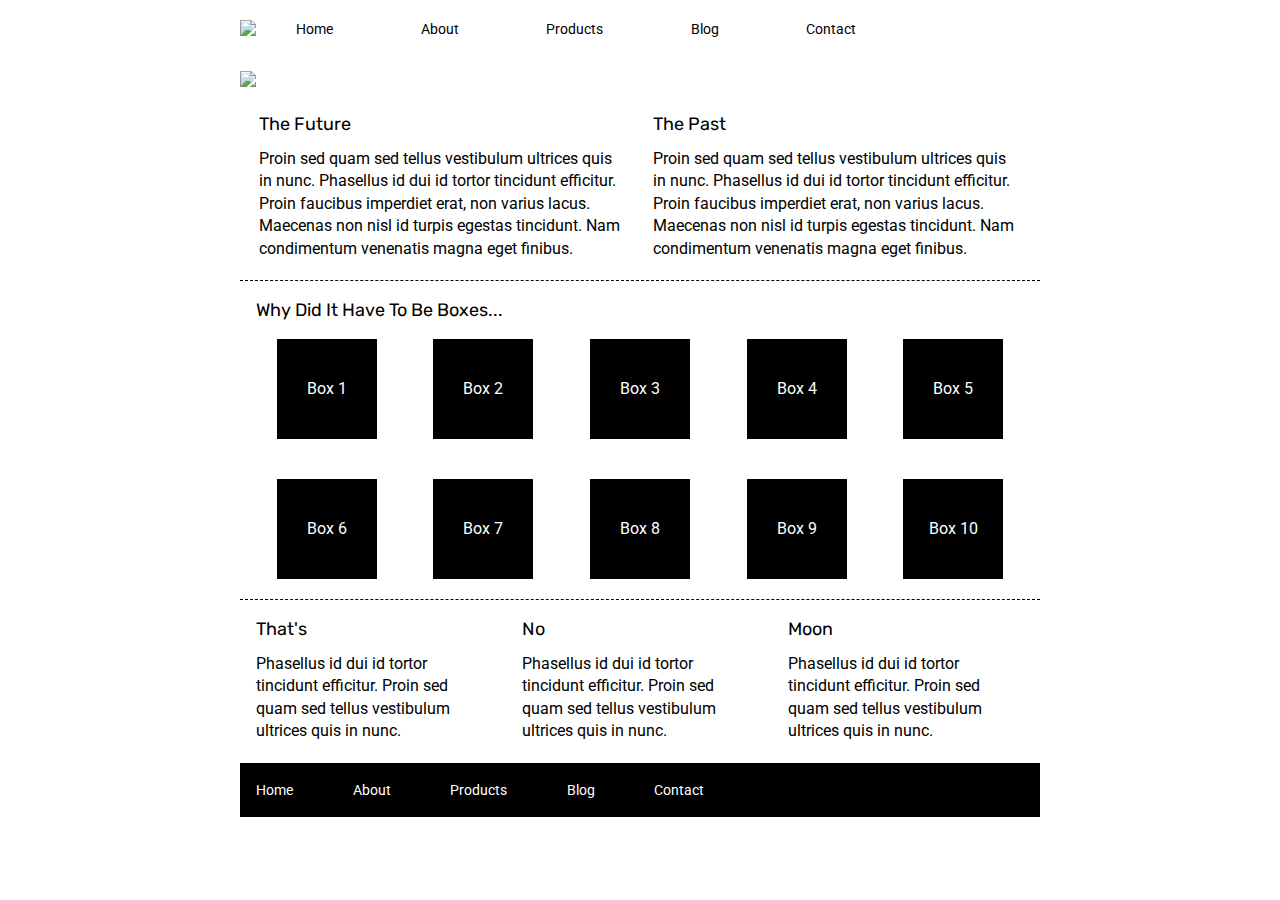
==== index.html @ c841b473 "add header imgs and nav" ====
<!doctype html>

<html lang="en">
<head>
  <meta charset="utf-8">

  <title>Sprint Challenge - Home</title>

  <link href="https://fonts.googleapis.com/css?family=Roboto|Rubik" rel="stylesheet">
  <link rel="stylesheet" href="css/index.css">

</head>

<body>
    
    <div class="container">
        <header>
            <div class="header-wrapper">
                <img src="./img/lambda-black.png">
                <nav>
                    <a href="#">Home</a>
                    <a href="#">About</a>
                    <a href="#">Products</a>
                    <a href="#">Blog</a>
                    <a href="#">Contact</a>
                </nav>
            </div>
            <img class="jumbo-img" src="./img/jumbo.jpg">
        </header>
    
        <section class="top-content">
            <div class="text-container">
                <h2>The Future</h2>
                <p>Proin sed quam sed tellus vestibulum ultrices quis in nunc. Phasellus id dui id tortor tincidunt efficitur. Proin faucibus imperdiet erat, non varius lacus. Maecenas non nisl id turpis egestas tincidunt. Nam condimentum venenatis magna eget finibus.</p>
            </div>
            <div class="text-container">
                <h2>The Past</h2>
                <p>Proin sed quam sed tellus vestibulum ultrices quis in nunc. Phasellus id dui id tortor tincidunt efficitur. Proin faucibus imperdiet erat, non varius lacus. Maecenas non nisl id turpis egestas tincidunt. Nam condimentum venenatis magna eget finibus.</p>
            </div>
        </section>
        
        <section class="middle-content">
        
            <h2>Why Did It Have To Be Boxes...</h2>
            
            <div class="boxes">
                <div class="box">Box 1</div>
                <div class="box">Box 2</div>
                <div class="box">Box 3</div>
                <div class="box">Box 4</div>
                <div class="box">Box 5</div>
                <div class="box">Box 6</div>
                <div class="box">Box 7</div>
                <div class="box">Box 8</div>
                <div class="box">Box 9</div>
                <div class="box">Box 10</div>
            </div>
        
        </section>

        <section class="bottom-content">

            <div class="text-container">
                <h2>That's</h2>
                <p>Phasellus id dui id tortor tincidunt efficitur. Proin sed quam sed tellus vestibulum ultrices quis in nunc.</p>
            </div>
            <div class="text-container">
                <h2>No</h2>
                <p>Phasellus id dui id tortor tincidunt efficitur. Proin sed quam sed tellus vestibulum ultrices quis in nunc.</p>
            </div>
            <div class="text-container">
                <h2>Moon</h2>
                <p>Phasellus id dui id tortor tincidunt efficitur. Proin sed quam sed tellus vestibulum ultrices quis in nunc.</p>
            </div>

        </section>
        
        <footer>
            <nav>
                <a href="#">Home</a>
                <a href="#">About</a>
                <a href="#">Products</a>
                <a href="#">Blog</a>
                <a href="#">Contact</a>
            </nav>
        </footer>
    </div><!-- container -->        
</body>
</html>
---- css/index.css ----
/* http://meyerweb.com/eric/tools/css/reset/ 
   v2.0 | 20110126
   License: none (public domain)
*/

html, body, div, span, applet, object, iframe,
h1, h2, h3, h4, h5, h6, p, blockquote, pre,
a, abbr, acronym, address, big, cite, code,
del, dfn, em, img, ins, kbd, q, s, samp,
small, strike, strong, sub, sup, tt, var,
b, u, i, center,
dl, dt, dd, ol, ul, li,
fieldset, form, label, legend,
table, caption, tbody, tfoot, thead, tr, th, td,
article, aside, canvas, details, embed, 
figure, figcaption, footer, header, hgroup, 
menu, nav, output, ruby, section, summary,
time, mark, audio, video {
	margin: 0;
	padding: 0;
	border: 0;
	font-size: 100%;
	font: inherit;
	vertical-align: baseline;
}
/* HTML5 display-role reset for older browsers */
article, aside, details, figcaption, figure, 
footer, header, hgroup, menu, nav, section {
	display: block;
}
body {
	line-height: 1;
}
ol, ul {
	list-style: none;
}
blockquote, q {
	quotes: none;
}
blockquote:before, blockquote:after,
q:before, q:after {
	content: '';
	content: none;
}
table {
	border-collapse: collapse;
	border-spacing: 0;
}

* {
    box-sizing: border-box;
}

html, body {
    height: 100%;
    font-family: 'Roboto', sans-serif;
}

h1, h2, h3, h4, h5 {
    font-size: 18px;
    margin-bottom: 15px;
    font-family: 'Rubik', sans-serif;
}

p {
    line-height: 1.4;
}

.container {
    width: 800px;
    margin: 0 auto;
}

.header-wrapper{
    display: flex;
    align-items: flex-end;
    width: 100%;
    padding: 20px 0 35px 0;
   
}

.header-wrapper nav{
    margin-left: 5%;
    display: flex;
    justify-content: space-between;
    align-items: center;
    font-size: 14px;
    width: 70%;
}

.header-wrapper nav a {
    color: black;
    text-decoration: none;
}

.jumbo-img{
    padding-bottom: 25px;
}

.top-content {
    display: flex;
    flex-wrap: wrap;
    justify-content: space-evenly;
    margin-bottom: 20px;
    border-bottom: 1px dashed black;
}

.top-content .text-container {
    width: 48%;
    padding: 0 1%;
    padding-bottom: 20px;  
}

.middle-content {
    margin-bottom: 20px;
    border-bottom: 1px dashed black;
}

.middle-content h2 {
    padding: 0 2%;
    margin-bottom: 0;
}

.middle-content .boxes {
    display: flex;
    flex-wrap: wrap;
    justify-content: space-evenly;
}

.middle-content .boxes .box {
    width: 12.5%;
    height: 100px;
    background: black;
    margin: 20px 2.5%;
    color: white;
    display: flex;
    align-items: center;
    justify-content: center;
}

.bottom-content {
    display: flex;
    margin: 0 2% 20px;
    justify-content: space-around;
}

.bottom-content .text-container {
    padding-right: 4%;
}

.bottom-content .text-container:last-child {
    padding-right: 0;
}

footer {
    width: 100%;
    background: black;
}

footer nav {
    width: 60%;
    display: flex;
    justify-content: space-between;
    align-items: center;
    padding: 20px 2%;
    font-size: 14px;
}

footer nav a {
    color: white;
    text-decoration: none;
}
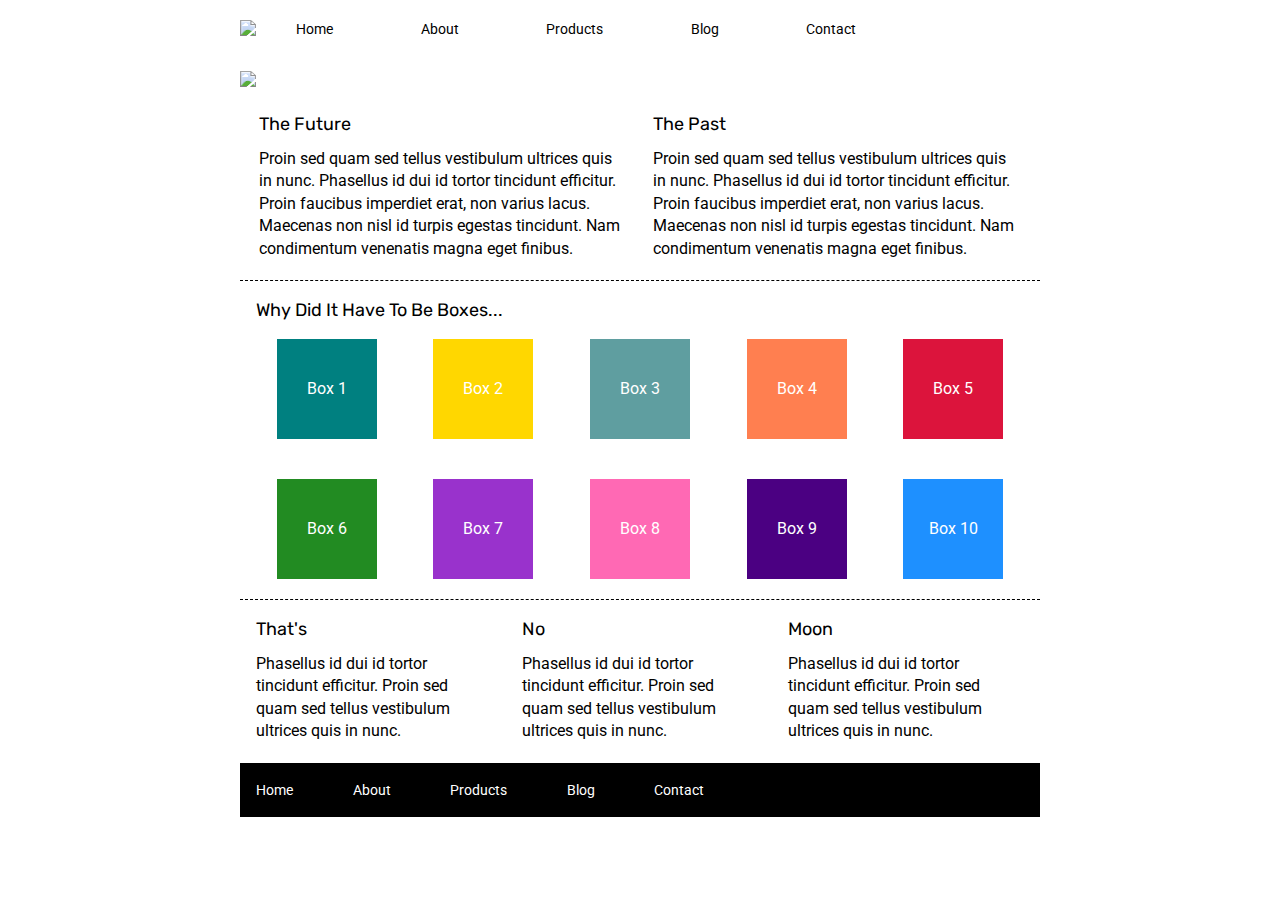
==== commit d00f0dff: "add color to  boxes" ====
--- a/index.html
+++ b/index.html
@@ -44,16 +44,16 @@
             <h2>Why Did It Have To Be Boxes...</h2>
             
             <div class="boxes">
-                <div class="box">Box 1</div>
-                <div class="box">Box 2</div>
-                <div class="box">Box 3</div>
-                <div class="box">Box 4</div>
-                <div class="box">Box 5</div>
-                <div class="box">Box 6</div>
-                <div class="box">Box 7</div>
-                <div class="box">Box 8</div>
-                <div class="box">Box 9</div>
-                <div class="box">Box 10</div>
+                <div id="box1" class="box">Box 1</div>
+                <div id="box2" class="box">Box 2</div>
+                <div id="box3" class="box">Box 3</div>
+                <div id="box4" class="box">Box 4</div>
+                <div id="box5" class="box">Box 5</div>
+                <div id="box6" class="box">Box 6</div>
+                <div id="box7" class="box">Box 7</div>
+                <div id="box8" class="box">Box 8</div>
+                <div id="box9" class="box">Box 9</div>
+                <div id="box10" class="box">Box 10</div>
             </div>
         
         </section>
--- a/css/index.css
+++ b/css/index.css
@@ -138,6 +138,46 @@
     justify-content: center;
 }
 
+#box1{
+    background: teal;
+}
+
+#box2{
+    background: gold;
+}
+
+#box3{
+    background: cadetblue;
+}
+
+#box4{
+    background: coral;
+}
+
+#box5{
+    background: crimson;
+}
+
+#box6{
+    background: forestgreen;
+}
+
+#box7{
+    background: darkorchid;
+}
+
+#box8{
+    background: hotpink;
+}
+
+#box9{
+    background: indigo;
+}
+
+#box10{
+    background: dodgerblue;
+}
+
 .bottom-content {
     display: flex;
     margin: 0 2% 20px;
